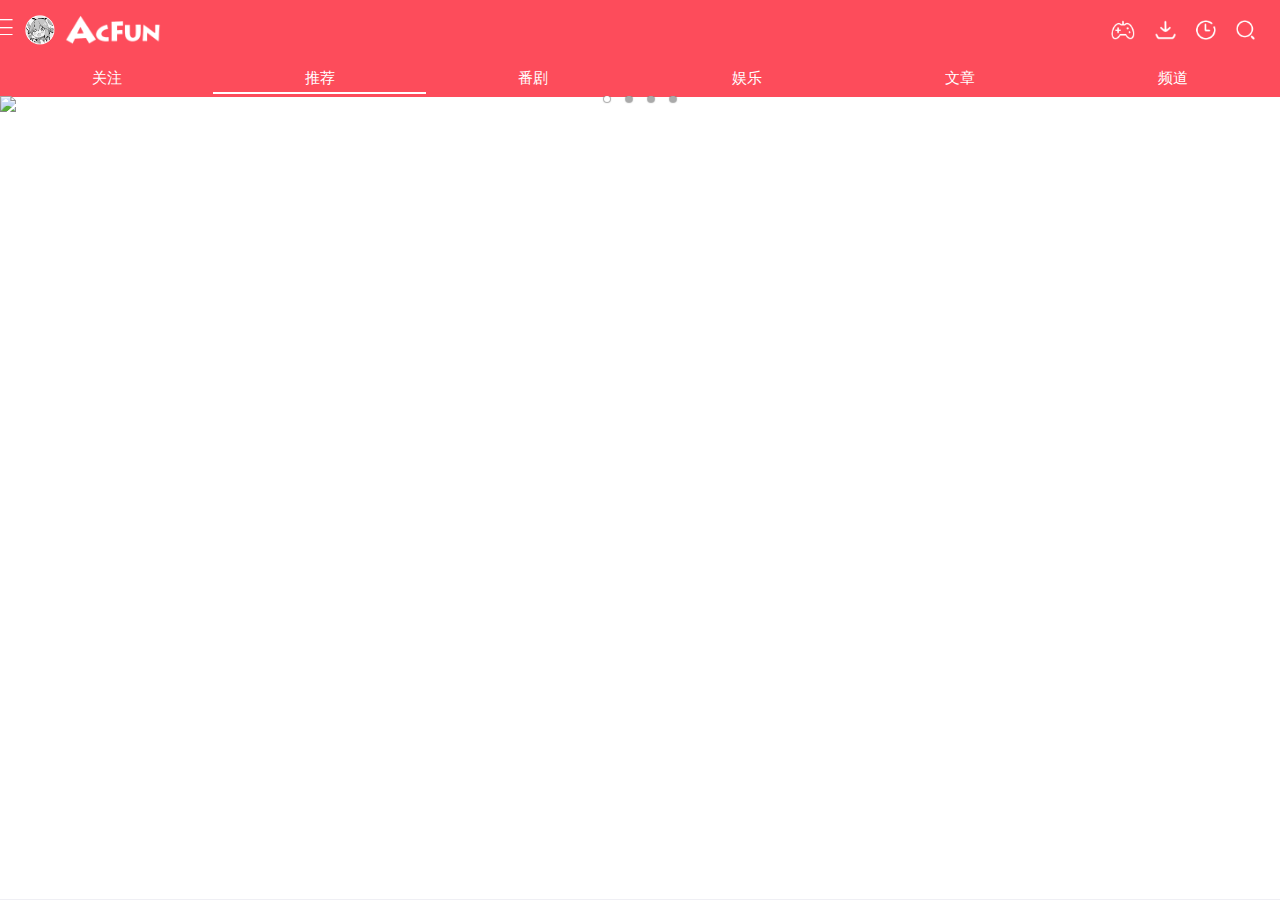
==== index.html @ 07bfaefc "swiper" ====
<!doctype html>
<html>

	<head>
		<meta charset="UTF-8">
		<title></title>		
		<meta name="viewport" content="initial-scale=1,maximum-scale=1,user-scalable=no">
		<meta name="apple-mobile-web-app-capable" content="yes">
		<meta name="apple-mobile-web-app-status-bar-style" content="black"><meta name="viewport" content="width=device-width,initial-scale=1,minimum-scale=1,maximum-scale=1,user-scalable=no" />
		<link href="css/mui.min.css" rel="stylesheet" />
		<link rel="stylesheet" href="css/commonStyle.css" />
		<link rel="stylesheet" href="css/indexStyle.css" />
		<script src="js/jquery-3.2.0.min.js" type="text/javascript"></script>
	</head>

	<body>
		<!-- 主界面移动、菜单不动 -->
		<div class="mui-off-canvas-wrap mui-draggable mui-slide-in">
		  <!-- 菜单容器 -->
		  <aside class="mui-off-canvas-left whiteBg" id="offCanvasSide">
		    <div class="mui-scroll-wrapper">
		      <div class="mui-scroll">
		        <!-- 菜单具体展示内容 -->
		        <p>2222</p>	
		      </div>
		    </div>
		  </aside>
		  <!-- 主页面容器 -->
		  <div class="mui-inner-wrap" style="overflow: hidden;">
		    <!-- 主页面标题 -->
		    <header class="mui-bar mui-bar-nav Common-webBgColor headerheight">
		      <a class="mui-icon mui-action-menu mui-icon-bars mui-pull-left Common-fontColor headerIconLeft"  href="#offCanvasSide" ></a>
		      <div class="headerCont">
		      	<div class="headerContLeft">
		      		<ul>
		      			<li><img src="images/userPic.png"/></li>
		      			<li><img src="images/logo.png"/></li>
		      		</ul>
		      	</div>
		      	<div class="headerContRight">
		      		<ul>
		      			<li><img src="images/gameIcon.png"/></li>
		      			<li><img src="images/downloadIcon.png"/></li>
		      			<li><img src="images/historyIcon.png"/></li>
		      			<li><img src="images/searchIcon.png"/></li>
		      		</ul>
		      	</div>
		      </div>
		    </header>
			<div class="mui-content contentTop whiteBg">
			<div id="slider" class="mui-slider Common-ContHeight">
				<div id="sliderSegmentedControl" class="mui-slider-indicator mui-segmented-control mui-segmented-control-inverted Common-webBgColor Common-fontColor">
					<a class="mui-control-item" href="#item1mobile">
				关注
			</a>
					<a class="mui-control-item" href="#item2mobile">
				推荐
			</a>
					<a class="mui-control-item" href="#item3mobile">
				番剧
			</a>
					<a class="mui-control-item" href="#item4mobile">
				娱乐
			</a>
					<a class="mui-control-item" href="#item5mobile">
				文章
			</a>
					<a class="mui-control-item" href="#item6mobile">
				频道
			</a>
				</div>
				<div id="sliderProgressBar" class="mui-slider-progress-bar mui-col-xs-2"></div>
				<div class="mui-slider-group" style="margin-top: -3px;">
					<div id="item1mobile" class="mui-slider-item mui-control-content">
						<div id="scroll1" class="mui-scroll-wrapper">
							<div class="mui-scroll">
								<p>1111111</p>
							</div>
						</div>
					</div>
					<div id="item2mobile" class="mui-slider-item mui-control-content mui-active">
						<div id="scroll2" class="mui-scroll-wrapper">
							<div class="mui-scroll">
								<!--轮播图-->
								  <div id="mslider" class="mui-slider" >
								    <div class="mui-slider-group mui-slider-loop">
								      <!-- 额外增加的一个节点(循环轮播：第一个节点是最后一张轮播) -->
								      <div class="mui-slider-item mui-slider-item-duplicate">
								        <a href="#">
								          <img src="images/swiperImg04.png">
								        </a>
								      </div>
								      <!-- 第一张 -->
								      <div class="mui-slider-item">
								        <a href="#">
								          <img src="images/swiperImg01.png">
								        </a>
								      </div>
								      <!-- 第二张 -->
								      <div class="mui-slider-item">
								        <a href="#">
								          <img src="images/swiperImg02.png">
								        </a>
								      </div>
								      <!-- 第三张 -->
								      <div class="mui-slider-item">
								        <a href="#">
								          <img src="images/swiperImg03.png">
								        </a>
								      </div>
								      <!-- 第四张 -->
								      <div class="mui-slider-item">
								        <a href="#">
								          <img src="images/swiperImg04.png">
								        </a>
								      </div>
								      <!-- 额外增加的一个节点(循环轮播：最后一个节点是第一张轮播) -->
								      <div class="mui-slider-item mui-slider-item-duplicate">
								        <a href="#">
								          <img src="images/swiperImg01.png">
								        </a>
								      </div>
								    </div>
								    <div class="mui-slider-indicator">
								      <div class="mui-indicator mui-active"></div>
								      <div class="mui-indicator"></div>
								      <div class="mui-indicator"></div>
								      <div class="mui-indicator"></div>
								    </div>
								  </div>
								<!--头条-->
								<div ></div>
							</div>
						</div>
					</div>
					<div id="item3mobile" class="mui-slider-item mui-control-content">
						<div id="scroll3" class="mui-scroll-wrapper">
							<div class="mui-scroll">
								<p>333333</p>
							</div>
						</div>
					</div>
					<div id="item4mobile" class="mui-slider-item mui-control-content">
						<div id="scroll4" class="mui-scroll-wrapper">
							<div class="mui-scroll">
								<p>44444</p>
							</div>
						</div>
					</div>
					<div id="item5mobile" class="mui-slider-item mui-control-content">
						<div id="scroll5" class="mui-scroll-wrapper">
							<div class="mui-scroll">
								<p>555555</p>
							</div>
						</div>
					</div>
					<div id="item6mobile" class="mui-slider-item mui-control-content">
						<div id="scroll6" class="mui-scroll-wrapper">
							<div class="mui-scroll">
								<p>666666</p>
							</div>
						</div>
					</div>
				</div>
			</div>
		    <div class="mui-off-canvas-backdrop"></div>
		  </div> 
		</div>
		<script src="js/mui.min.js"></script>
		<script type="text/javascript">
			mui.init({
				swipeBack: false
			});
			(function($) {
				$('.mui-scroll-wrapper').scroll({
					indicators: true //是否显示滚动条
				});
				var item2 = document.getElementById('item2mobile');
				var item3 = document.getElementById('item3mobile');
				document.getElementById('slider').addEventListener('slide', function(e) {
					if (e.detail.slideNumber === 1) {

					} else if (e.detail.slideNumber === 2) {

					}
				});
				
			})(mui);
			$(document).ready(function(){
				var temp=window.innerHeight-60;
				$(".Common-ContHeight").css('min-height',temp+'px');
				var mSlider=mui("#mslider");
				mSlider.slider({
					interval: 5000
				});
			})
		</script>
	</body>

</html>
---- css/commonStyle.css ----
@charset "utf-8";
*{
	margin: 0;
	padding: 0;
}
ul,ol{
	list-style: none;
}
.Common-ContHeight{
	min-height: 200px;
}
.Common-webBgColor{
	background-color: #fd4c5b;
}
.Common-fontColor{
	color: white;
}
---- css/indexStyle.css ----
@charset "utf-8";
/*导航条样式*/
.headerheight{
	height: 60px;
}
.headerIconLeft{
	left: -20px;
	top:5px;
	width: 25px;
}
.headerCont{
	height: 60px;
}
.headerContLeft{
	float: left;
	height: 60px;
}
.headerContLeft ul li{
	float: left;
	height: 60px;
	padding-top: 15px;
	margin-left: 10px;
}
.headerContLeft ul li img{
	height: 30px;
}
.headerContRight{
	float: right;
	height: 60px;
	margin-right: 15px;
}
.headerContRight ul li{
	float: left;
	margin-left: 20px;
	height: 60px;
	padding-top: 20px;
}
.headerContRight ul li img{
	height: 20px;
}

/*侧边栏样式*/
.whiteBg{
	background-color: white;
}

/*主页content样式*/
.contentTop{
	margin-top: 15px;
}
.mui-segmented-control.mui-segmented-control-inverted .mui-control-item.mui-active{
	color: white;
}
.mui-segmented-control.mui-segmented-control-inverted ~ .mui-slider-progress-bar
{
    background-color: white;
    margin-top: -5px;
}
.mui-slider .mui-segmented-control.mui-segmented-control-inverted ~ .mui-slider-group .mui-slider-item
{
    border-top: none;
    border-bottom: none;
}
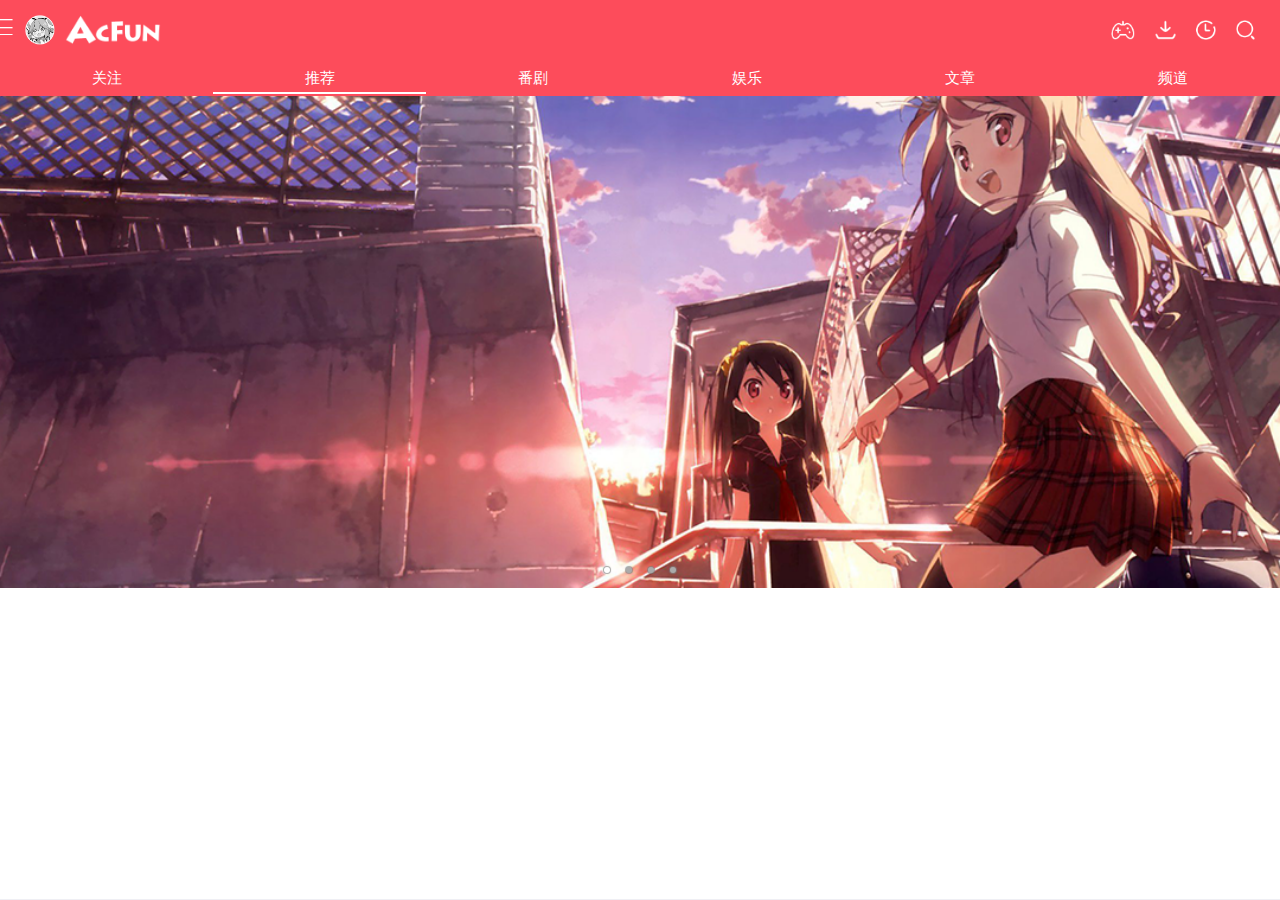
==== commit cf56cec1: "轮播图JS设置" ====
--- a/index.html
+++ b/index.html
@@ -186,15 +186,8 @@
 				});
 				
 			})(mui);
-			$(document).ready(function(){
-				var temp=window.innerHeight-60;
-				$(".Common-ContHeight").css('min-height',temp+'px');
-				var mSlider=mui("#mslider");
-				mSlider.slider({
-					interval: 5000
-				});
-			})
 		</script>
+		<script src="js/indexjs.js" type="text/javascript"></script>
 	</body>
 
 </html>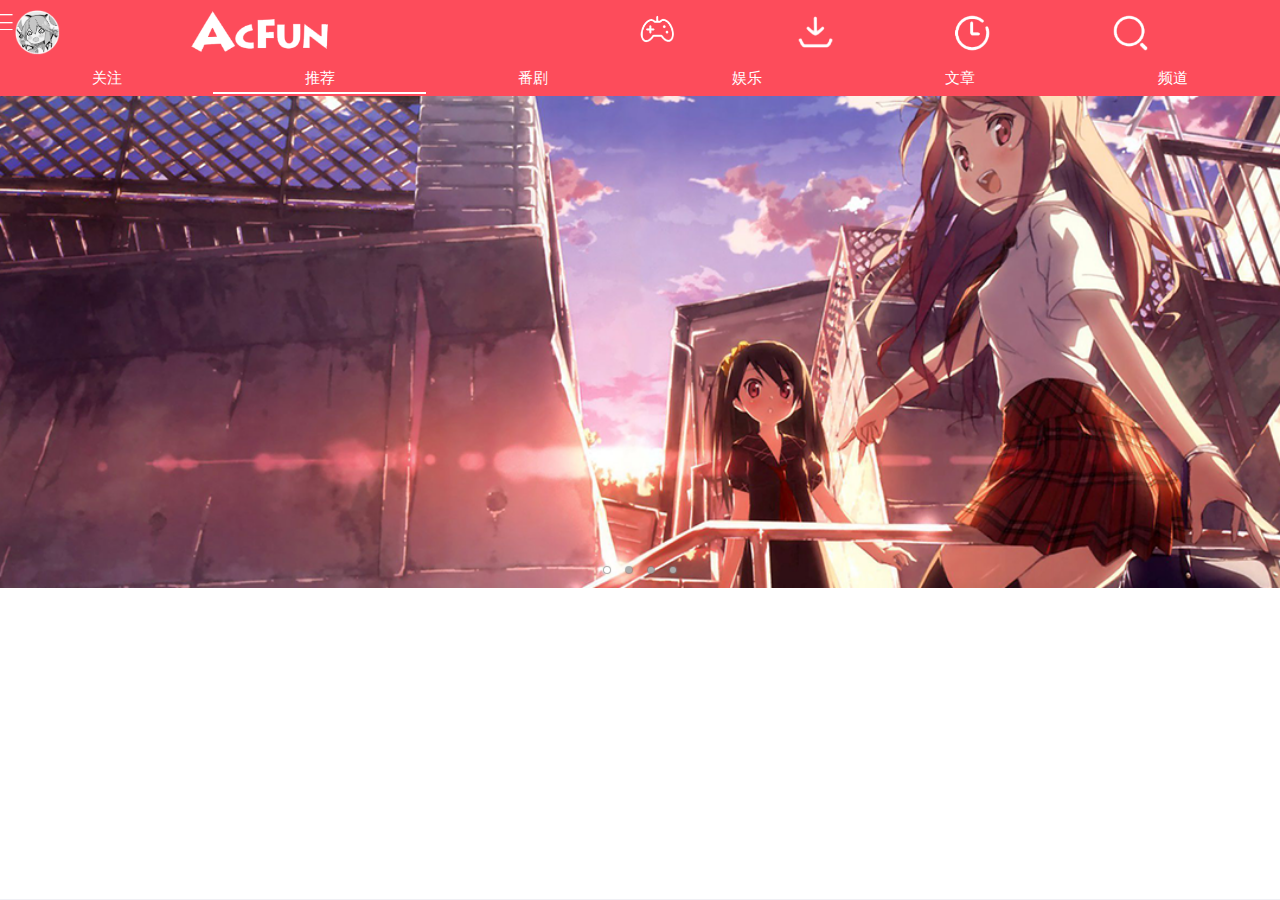
==== commit 0170404f: "细节调整" ====
--- a/index.html
+++ b/index.html
@@ -31,18 +31,18 @@
 		    <header class="mui-bar mui-bar-nav Common-webBgColor headerheight">
 		      <a class="mui-icon mui-action-menu mui-icon-bars mui-pull-left Common-fontColor headerIconLeft"  href="#offCanvasSide" ></a>
 		      <div class="headerCont">
-		      	<div class="headerContLeft">
+		      	<div class="headerContLeft mui-col-sm-5 mui-col-xs-5">
 		      		<ul>
-		      			<li><img src="images/userPic.png"/></li>
-		      			<li><img src="images/logo.png"/></li>
+		      			<li class="mui-col-sm-4 mui-col-xs-4 userPic"><img src="images/userPic.png"/></li>
+		      			<li class="mui-col-sm-8 mui-col-xs-8 logo"><img src="images/logo.png"/></li>
 		      		</ul>
 		      	</div>
-		      	<div class="headerContRight">
+		      	<div class="headerContRight mui-col-sm-6 mui-col-xs-6">
 		      		<ul>
-		      			<li><img src="images/gameIcon.png"/></li>
-		      			<li><img src="images/downloadIcon.png"/></li>
-		      			<li><img src="images/historyIcon.png"/></li>
-		      			<li><img src="images/searchIcon.png"/></li>
+		      			<li class="mui-col-sm-3 mui-col-xs-3"><img src="images/gameIcon.png"/></li>
+		      			<li class="mui-col-sm-3 mui-col-xs-3"><img src="images/downloadIcon.png"/></li>
+		      			<li class="mui-col-sm-3 mui-col-xs-3"><img src="images/historyIcon.png"/></li>
+		      			<li class="mui-col-sm-3 mui-col-xs-3"><img src="images/searchIcon.png"/></li>
 		      		</ul>
 		      	</div>
 		      </div>
@@ -129,7 +129,11 @@
 								    </div>
 								  </div>
 								<!--头条-->
-								<div ></div>
+								<div class="mui-row">
+									<div class="rowContent">
+										
+									</div>
+							    </div>
 							</div>
 						</div>
 					</div>
@@ -175,13 +179,22 @@
 				$('.mui-scroll-wrapper').scroll({
 					indicators: true //是否显示滚动条
 				});
-				var item2 = document.getElementById('item2mobile');
+				var item1 = document.getElementById('item1mobile');
 				var item3 = document.getElementById('item3mobile');
+				var item3 = document.getElementById('item4mobile');
+				var item3 = document.getElementById('item5mobile');
+				var item3 = document.getElementById('item6mobile');
 				document.getElementById('slider').addEventListener('slide', function(e) {
-					if (e.detail.slideNumber === 1) {
-
+					if (e.detail.slideNumber === 0) {
+						
 					} else if (e.detail.slideNumber === 2) {
-
+						
+					} else if (e.detail.slideNumber === 3) {
+						
+					} else if (e.detail.slideNumber === 4) {
+						
+					} else if (e.detail.slideNumber === 5) {
+						
 					}
 				});
 				
--- a/css/commonStyle.css
+++ b/css/commonStyle.css
@@ -1,9 +1,12 @@
 @charset "utf-8";
-*{
+body,figure,h1,h2,h3,h4,ul,ol{
 	margin: 0;
 	padding: 0;
 }
 ul,ol{
+	list-style: none;
+}
+.liststyle{
 	list-style: none;
 }
 .Common-ContHeight{
--- a/css/indexStyle.css
+++ b/css/indexStyle.css
@@ -5,7 +5,6 @@
 }
 .headerIconLeft{
 	left: -20px;
-	top:5px;
 	width: 25px;
 }
 .headerCont{
@@ -18,27 +17,29 @@
 .headerContLeft ul li{
 	float: left;
 	height: 60px;
-	padding-top: 15px;
-	margin-left: 10px;
+	padding-top: 10px;
 }
-.headerContLeft ul li img{
-	height: 30px;
+.headerContLeft ul .userPic img{
+	width: 80%;
+	max-width: 45px;
+}
+.headerContLeft ul .logo img{
+	width: 100%;
+	max-width: 140px;
 }
 .headerContRight{
 	float: right;
 	height: 60px;
-	margin-right: 15px;
 }
 .headerContRight ul li{
 	float: left;
-	margin-left: 20px;
 	height: 60px;
-	padding-top: 20px;
+	padding-top: 15px;
 }
 .headerContRight ul li img{
-	height: 20px;
+	width: 50%;
+	max-width: 35px;
 }
-
 /*侧边栏样式*/
 .whiteBg{
 	background-color: white;
@@ -61,3 +62,7 @@
     border-top: none;
     border-bottom: none;
 }
+.rowContent{
+	width: 95%;
+	margin:15px auto;
+}
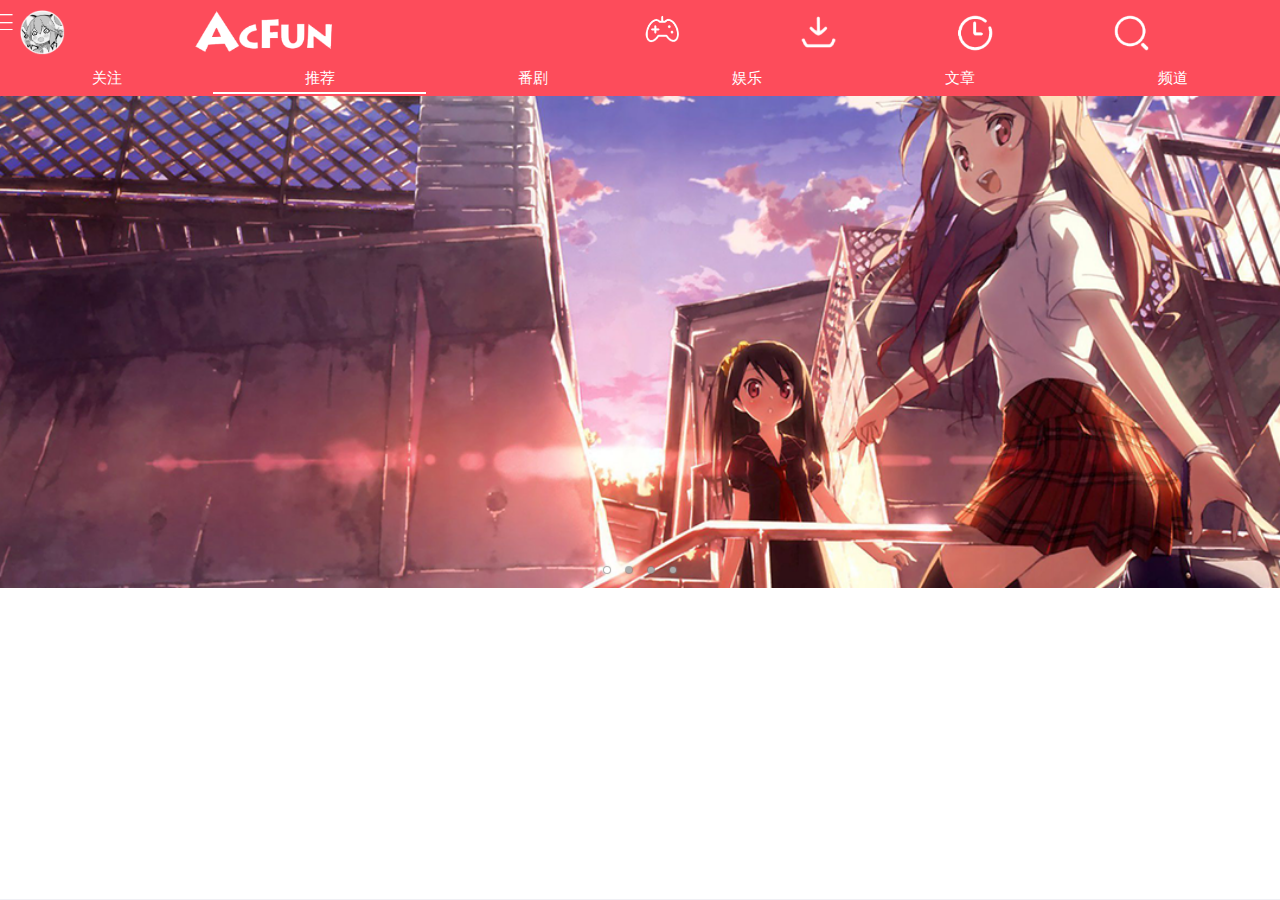
==== commit a7cd4827: "关注页面" ====
--- a/index.html
+++ b/index.html
@@ -15,7 +15,7 @@
 
 	<body>
 		<!-- 主界面移动、菜单不动 -->
-		<div class="mui-off-canvas-wrap mui-draggable mui-slide-in">
+		<div id="offCanvasWrapper" class="mui-off-canvas-wrap mui-draggable mui-slide-in">
 		  <!-- 菜单容器 -->
 		  <aside class="mui-off-canvas-left whiteBg" id="offCanvasSide">
 		    <div class="mui-scroll-wrapper">
@@ -33,7 +33,7 @@
 		      <div class="headerCont">
 		      	<div class="headerContLeft mui-col-sm-5 mui-col-xs-5">
 		      		<ul>
-		      			<li class="mui-col-sm-4 mui-col-xs-4 userPic"><img src="images/userPic.png"/></li>
+		      			<li class="mui-col-sm-4 mui-col-xs-4 userPic"><img id="userPic" src="images/userPic.png"/></li>
 		      			<li class="mui-col-sm-8 mui-col-xs-8 logo"><img src="images/logo.png"/></li>
 		      		</ul>
 		      	</div>
@@ -74,7 +74,11 @@
 					<div id="item1mobile" class="mui-slider-item mui-control-content">
 						<div id="scroll1" class="mui-scroll-wrapper">
 							<div class="mui-scroll">
-								<p>1111111</p>
+								<div class="Common-errorPic">
+									<img src="images/error01.png"/>
+									<button class="mui-btn-red loginBtn">登录</button>
+								</div>
+								
 							</div>
 						</div>
 					</div>
@@ -129,11 +133,7 @@
 								    </div>
 								  </div>
 								<!--头条-->
-								<div class="mui-row">
-									<div class="rowContent">
-										
-									</div>
-							    </div>
+								
 							</div>
 						</div>
 					</div>
--- a/css/commonStyle.css
+++ b/css/commonStyle.css
@@ -18,4 +18,11 @@
 .Common-fontColor{
 	color: white;
 }
-
+.Common-errorPic{
+	margin: 25px auto;
+	width: 70%;
+	text-align: center;
+}
+.Common-errorPic img{
+	width: 100%;
+}
--- a/css/indexStyle.css
+++ b/css/indexStyle.css
@@ -9,6 +9,7 @@
 }
 .headerCont{
 	height: 60px;
+	margin-left: 10px;
 }
 .headerContLeft{
 	float: left;
@@ -62,7 +63,8 @@
     border-top: none;
     border-bottom: none;
 }
-.rowContent{
-	width: 95%;
-	margin:15px auto;
+.loginBtn{
+	margin-top: 15px;
+	width: 100px;
+	background-color: #fd4c5b;
 }
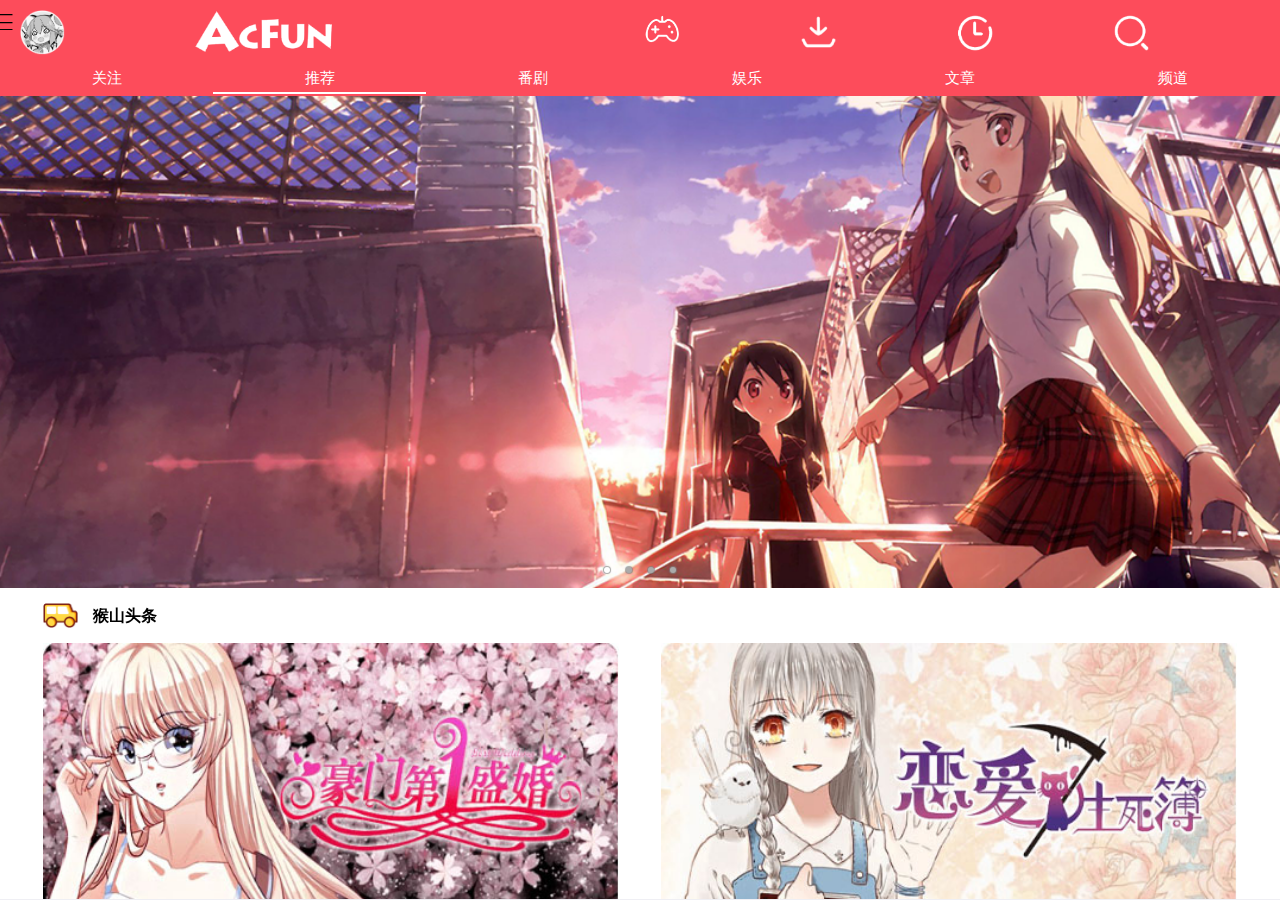
==== commit 2ae6b7a0: "视频观看页面完成" ====
--- a/index.html
+++ b/index.html
@@ -90,37 +90,37 @@
 								    <div class="mui-slider-group mui-slider-loop">
 								      <!-- 额外增加的一个节点(循环轮播：第一个节点是最后一张轮播) -->
 								      <div class="mui-slider-item mui-slider-item-duplicate">
-								        <a href="#">
+								        <a class="myhref" mdata='swiperImg04' href="">
 								          <img src="images/swiperImg04.png">
 								        </a>
 								      </div>
 								      <!-- 第一张 -->
 								      <div class="mui-slider-item">
-								        <a href="#">
+								        <a class="myhref" mdata='swiperImg01' href="">
 								          <img src="images/swiperImg01.png">
 								        </a>
 								      </div>
 								      <!-- 第二张 -->
 								      <div class="mui-slider-item">
-								        <a href="#">
+								        <a class="myhref" mdata='swiperImg02' href="">
 								          <img src="images/swiperImg02.png">
 								        </a>
 								      </div>
 								      <!-- 第三张 -->
 								      <div class="mui-slider-item">
-								        <a href="#">
+								        <a class="myhref" mdata='swiperImg03' href="">
 								          <img src="images/swiperImg03.png">
 								        </a>
 								      </div>
 								      <!-- 第四张 -->
 								      <div class="mui-slider-item">
-								        <a href="#">
+								        <a class="myhref" mdata='swiperImg04' href="">
 								          <img src="images/swiperImg04.png">
 								        </a>
 								      </div>
 								      <!-- 额外增加的一个节点(循环轮播：最后一个节点是第一张轮播) -->
 								      <div class="mui-slider-item mui-slider-item-duplicate">
-								        <a href="#">
+								        <a class="myhref" mdata='swiperImg01' href="">
 								          <img src="images/swiperImg01.png">
 								        </a>
 								      </div>
@@ -133,14 +133,51 @@
 								    </div>
 								  </div>
 								<!--头条-->
-								
+								<div class="mui-row">
+									<div class="rowtitle">
+										<div class="rowtitle-icon"><img src="images/sechotIcon.png"/></div>
+										<div class="rowtitle-content">猴山头条</div>
+									</div>
+									<a class="myhref" mdata='hot01' href="">
+										<figure>
+											<img src="images/hot01.jpg"/>
+											<figcaption>
+												<h3>22222222222222222</h3>
+											</figcaption>
+										</figure>
+									</a>
+									<a class="myhref" mdata='hot02' href="">
+										<figure>
+											<img src="images/hot02.jpg"/>
+											<figcaption>
+												<h3>22222222222222222</h3>
+											</figcaption>
+										</figure>
+									</a>
+									<a class="myhref" mdata='hot03' href="">
+										<figure>
+											<img src="images/hot03.jpg"/>
+											<figcaption>
+												<h3>22222222222222222</h3>
+											</figcaption>
+										</figure>
+									</a>
+									<a class="myhref" mdata='hot04' href="">
+										<figure>
+											<img src="images/hot04.jpg"/>
+											<figcaption>
+												<h3>22222222222222222</h3>
+											</figcaption>
+										</figure>
+									</a>
+								</div>
 							</div>
 						</div>
 					</div>
 					<div id="item3mobile" class="mui-slider-item mui-control-content">
 						<div id="scroll3" class="mui-scroll-wrapper">
 							<div class="mui-scroll">
-								<p>333333</p>
+								<p id="mybtn1">333333</p>
 							</div>
 						</div>
 					</div>
@@ -196,11 +233,11 @@
 					} else if (e.detail.slideNumber === 5) {
 						
 					}
-				});
-				
-			})(mui);
+				});			
+			})(mui);			
 		</script>
 		<script src="js/indexjs.js" type="text/javascript"></script>
+		<script src="js/commonjs.js" type="text/javascript"></script>
 	</body>
 
 </html>--- a/css/commonStyle.css
+++ b/css/commonStyle.css
@@ -5,6 +5,13 @@
 }
 ul,ol{
 	list-style: none;
+}
+a{
+	color: black;
+}
+a:hover{
+	color: black;
+	text-decoration: none;
 }
 .liststyle{
 	list-style: none;
--- a/css/indexStyle.css
+++ b/css/indexStyle.css
@@ -68,3 +68,35 @@
 	width: 100px;
 	background-color: #fd4c5b;
 }
+.mui-row figure{
+	width: 45%;
+	margin-left: 3.33%;
+	margin-top: 15px;
+	float: left;
+}
+.mui-row figure figcaption h3{
+	font-weight: normal;
+	font-size: 12px;
+	margin-top: 5px;
+}
+.mui-row .rowtitle{
+	margin-left: 3.33%;
+	margin-top: 15px;
+	height: 25px;
+}
+.rowtitle-icon{
+	float: left;
+	height: 25px;
+	width: 35px;
+}
+.rowtitle-icon img{
+	vertical-align: middle;
+}
+.rowtitle-content{
+	float: left;
+	height: 25px;
+	line-height: 25px;
+	margin-left: 15px;
+	font-size: 16px;
+	font-weight: 600;
+}
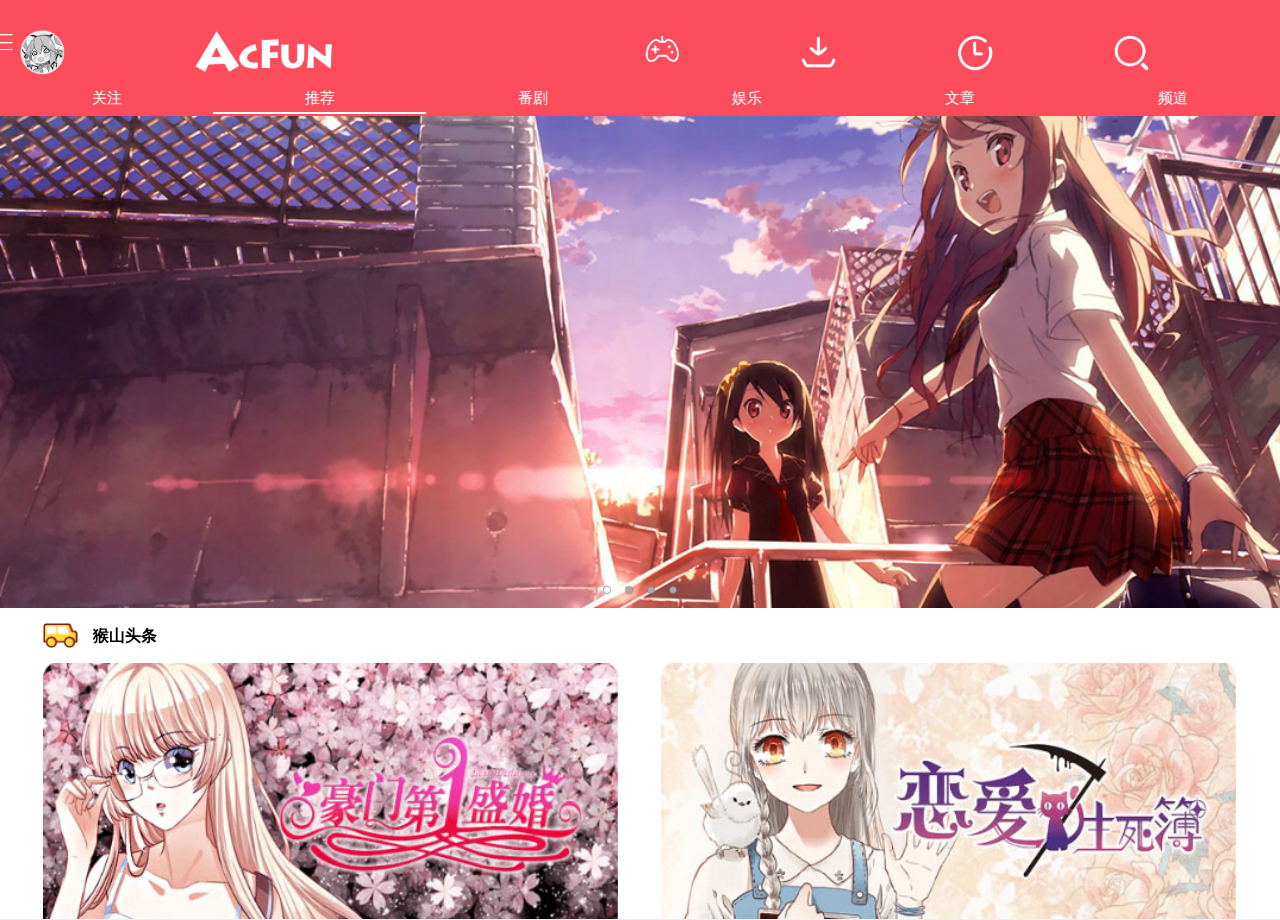
==== commit 4287cf30: "沉浸式测试" ====
--- a/index.html
+++ b/index.html
@@ -14,6 +14,7 @@
 	</head>
 
 	<body>
+		<div class="Common-webBgColor" style="width: 100%;height: 20px;"></div>
 		<!-- 主界面移动、菜单不动 -->
 		<div id="offCanvasWrapper" class="mui-off-canvas-wrap mui-draggable mui-slide-in">
 		  <!-- 菜单容器 -->
@@ -21,7 +22,7 @@
 		    <div class="mui-scroll-wrapper">
 		      <div class="mui-scroll">
 		        <!-- 菜单具体展示内容 -->
-		        <p>2222</p>	
+		        <p>2222</p>
 		      </div>
 		    </div>
 		  </aside>
@@ -39,10 +40,10 @@
 		      	</div>
 		      	<div class="headerContRight mui-col-sm-6 mui-col-xs-6">
 		      		<ul>
-		      			<li class="mui-col-sm-3 mui-col-xs-3"><img src="images/gameIcon.png"/></li>
-		      			<li class="mui-col-sm-3 mui-col-xs-3"><img src="images/downloadIcon.png"/></li>
-		      			<li class="mui-col-sm-3 mui-col-xs-3"><img src="images/historyIcon.png"/></li>
-		      			<li class="mui-col-sm-3 mui-col-xs-3"><img src="images/searchIcon.png"/></li>
+		      			<li class="mui-col-sm-3 mui-col-xs-3"><img id="mgame" src="images/gameIcon.png"/></li>
+		      			<li class="mui-col-sm-3 mui-col-xs-3"><img id="mdownload" src="images/downloadIcon.png"/></li>
+		      			<li class="mui-col-sm-3 mui-col-xs-3"><img id="mhistory" src="images/historyIcon.png"/></li>
+		      			<li class="mui-col-sm-3 mui-col-xs-3"><img id="msearch" src="images/searchIcon.png"/></li>
 		      		</ul>
 		      	</div>
 		      </div>
@@ -177,7 +178,7 @@
 					<div id="item3mobile" class="mui-slider-item mui-control-content">
 						<div id="scroll3" class="mui-scroll-wrapper">
 							<div class="mui-scroll">
-								<p id="mybtn1">333333</p>
+								<p id="myTest">333333</p>
 							</div>
 						</div>
 					</div>
@@ -215,25 +216,7 @@
 			(function($) {
 				$('.mui-scroll-wrapper').scroll({
 					indicators: true //是否显示滚动条
-				});
-				var item1 = document.getElementById('item1mobile');
-				var item3 = document.getElementById('item3mobile');
-				var item3 = document.getElementById('item4mobile');
-				var item3 = document.getElementById('item5mobile');
-				var item3 = document.getElementById('item6mobile');
-				document.getElementById('slider').addEventListener('slide', function(e) {
-					if (e.detail.slideNumber === 0) {
-						
-					} else if (e.detail.slideNumber === 2) {
-						
-					} else if (e.detail.slideNumber === 3) {
-						
-					} else if (e.detail.slideNumber === 4) {
-						
-					} else if (e.detail.slideNumber === 5) {
-						
-					}
-				});			
+				});		
 			})(mui);			
 		</script>
 		<script src="js/indexjs.js" type="text/javascript"></script>
